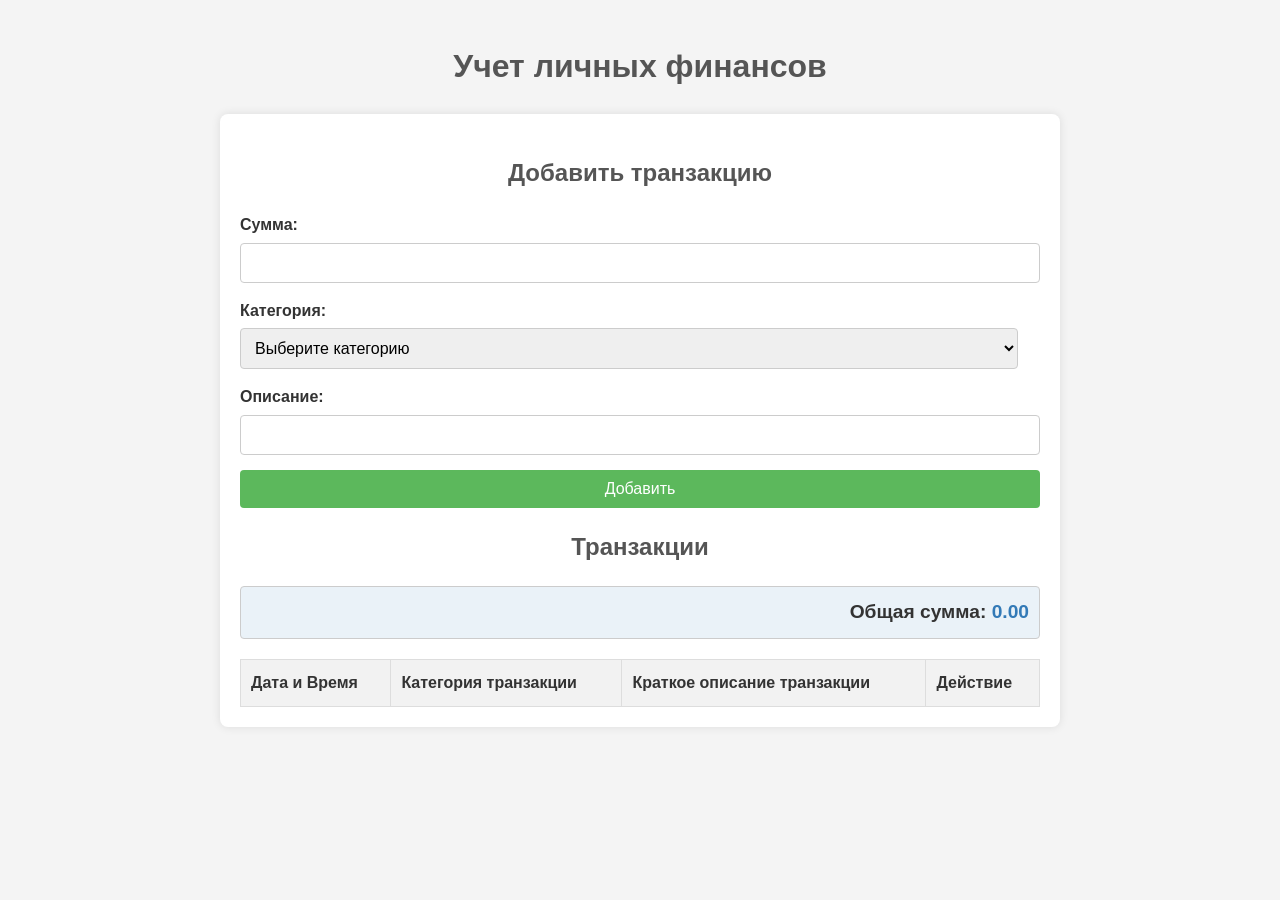
==== lab4/index.html @ 90d61179 "Add files via upload" ====
<!DOCTYPE html>
<html lang="ru">
<head>
    <meta charset="UTF-8">
    <meta name="viewport" content="width=device-width, initial-scale=1.0">
    <title>Финансавый Трекер</title>
    <link rel="stylesheet" href="style.css">
</head>
<body>
    <h1>Учет личных финансов</h1>

    <div class="container">
        <h2>Добавить транзакцию</h2>
        <form id="transaction-form">
            <div class="form-group">
                <label for="amount">Сумма:</label>
                <input type="number" id="amount" step="0.01" required>
            </div>
            <div class="form-group">
                <label for="category">Категория:</label>
                <select id="category" required>
                    <option value="">Выберите категорию</option>
                    <option value="Доход">Доход</option>
                    <option value="Продукты">Продукты</option>
                    <option value="Транспорт">Транспорт</option>
                    <option value="Развлечения">Развлечения</option>
                    <option value="Здоровье">Здоровье</option>
                    <option value="Прочее">Прочее</option>
                </select>
            </div>
            <div class="form-group">
                <label for="description">Описание:</label>
                <input type="text" id="description" required>
            </div>
            <button type="submit">Добавить</button>
        </form>

        <h2>Транзакции</h2>
        <div class="total-container">
            Общая сумма: <span id="total-amount">0.00</span>
        </div>
        <table>
            <thead>
                <tr>
                    <th>Дата и Время</th>
                    <th>Категория транзакции</th>
                    <th>Краткое описание транзакции</th>
                    <th>Действие</th>
                </tr>
            </thead>
            <tbody id="transactions-table-body">
                </tbody>
        </table>

        <div id="transaction-details" class="transaction-details">
            <h3>Подробности транзакции:</h3>
            <p id="details-content"></p>
        </div>
    </div>

    <script src="src/index.js" type="module"></script>
</body>




</html>
---- lab4/style.css ----
body {
    font-family: sans-serif;
    line-height: 1.6;
    margin: 0;
    padding: 20px;
    background-color: #f4f4f4;
    color: #333;
}

.container {
    max-width: 800px;
    margin: 20px auto;
    background: #fff;
    padding: 20px;
    box-shadow: 0 0 10px rgba(0, 0, 0, 0.1);
    border-radius: 8px;
}

h1, h2, h3 {
    text-align: center;
    color: #555;
}

.form-group {
    margin-bottom: 15px;
}

.form-group label {
    display: block;
    margin-bottom: 5px;
    font-weight: bold;
}

.form-group input,
.form-group select {
    width: calc(100% - 22px); /* Adjust for padding and border */
    padding: 10px;
    border: 1px solid #ccc;
    border-radius: 4px;
    font-size: 1em;
}

button {
    display: block;
    width: 100%;
    padding: 10px;
    background-color: #5cb85c;
    color: white;
    border: none;
    border-radius: 4px;
    font-size: 1em;
    cursor: pointer;
    transition: background-color 0.3s ease;
}

button:hover {
    background-color: #4cae4c;
}

table {
    width: 100%;
    border-collapse: collapse;
    margin-top: 20px;
}

table th, table td {
    padding: 10px;
    border: 1px solid #ddd;
    text-align: left;
}

table th {
    background-color: #f2f2f2;
    font-weight: bold;
}

table tbody tr:nth-child(even) {
    background-color: #f9f9f9;
}

table tbody tr:hover {
    background-color: #e9e9e9;
    cursor: pointer;
}

.delete-btn {
    background-color: #d9534f;
    color: white;
    border: none;
    padding: 5px 10px;
    border-radius: 4px;
    cursor: pointer;
    transition: background-color 0.3s ease;
}

.delete-btn:hover {
    background-color: #c9302c;
}

/* Transaction row colors */
.transaction-row.positive {
    color: green;
}

.transaction-row.negative {
    color: red;
}

.total-container {
    margin-top: 20px;
    font-size: 1.2em;
    font-weight: bold;
    text-align: right;
    padding: 10px;
    border: 1px solid #ccc;
    border-radius: 4px;
    background-color: #eaf2f8; /* Light blue background */
}

#total-amount {
    color: #337ab7; /* Bootstrap info color */
}

.transaction-details {
    margin-top: 20px;
    padding: 15px;
    border: 1px solid #ccc;
    border-radius: 4px;
    background-color: #f9f9f9;
    display: none; /* Initially hidden */
}

.transaction-details h3 {
    margin-top: 0;
    margin-bottom: 10px;
    text-align: left;
}
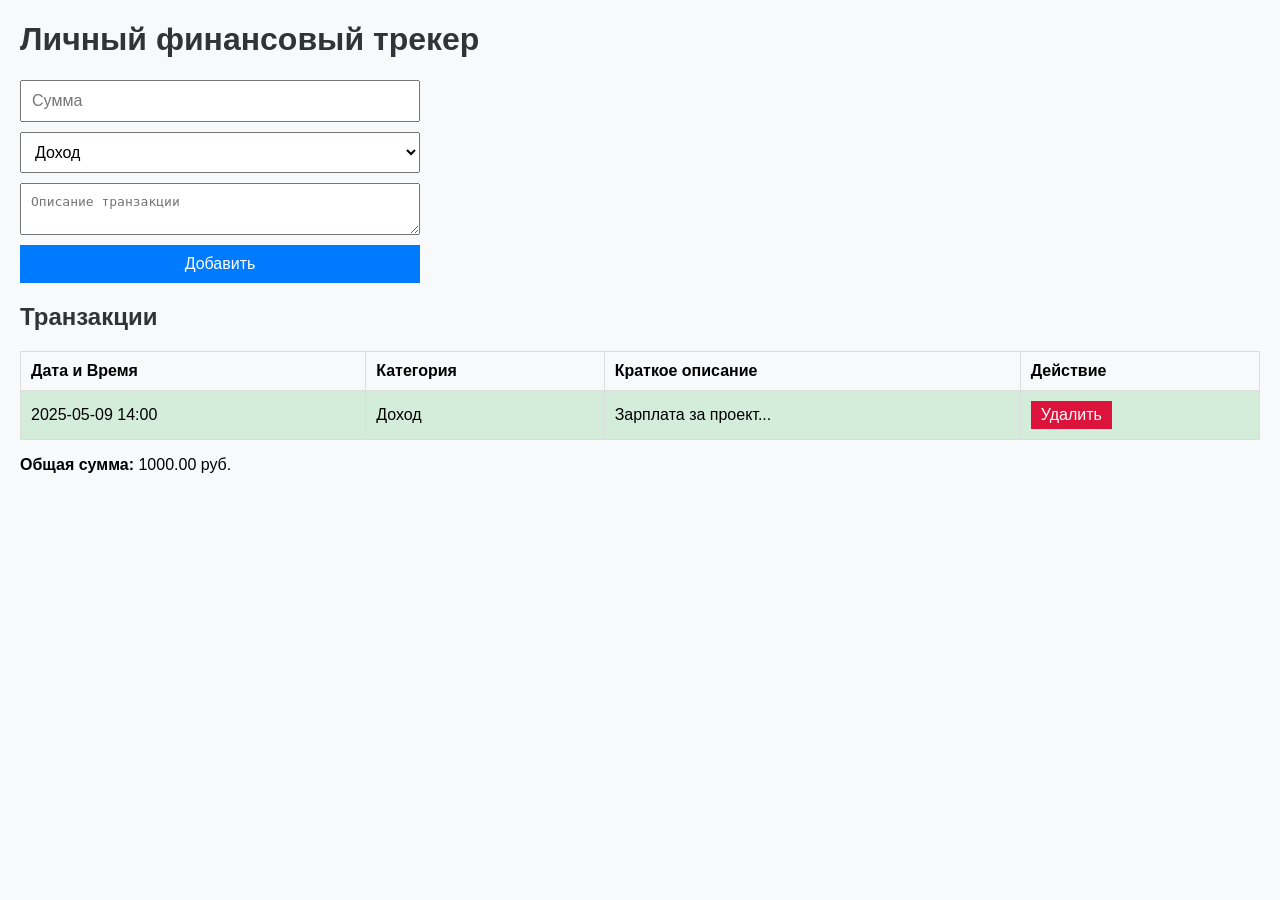
==== commit d5ace6c5: "Add files via upload" ====
--- a/lab4/index.html
+++ b/lab4/index.html
@@ -1,67 +1,42 @@
-<!DOCTYPE html>
-<html lang="ru">
-<head>
-    <meta charset="UTF-8">
-    <meta name="viewport" content="width=device-width, initial-scale=1.0">
-    <title>Финансавый Трекер</title>
-    <link rel="stylesheet" href="style.css">
-</head>
-<body>
-    <h1>Учет личных финансов</h1>
-
-    <div class="container">
-        <h2>Добавить транзакцию</h2>
-        <form id="transaction-form">
-            <div class="form-group">
-                <label for="amount">Сумма:</label>
-                <input type="number" id="amount" step="0.01" required>
-            </div>
-            <div class="form-group">
-                <label for="category">Категория:</label>
-                <select id="category" required>
-                    <option value="">Выберите категорию</option>
-                    <option value="Доход">Доход</option>
-                    <option value="Продукты">Продукты</option>
-                    <option value="Транспорт">Транспорт</option>
-                    <option value="Развлечения">Развлечения</option>
-                    <option value="Здоровье">Здоровье</option>
-                    <option value="Прочее">Прочее</option>
-                </select>
-            </div>
-            <div class="form-group">
-                <label for="description">Описание:</label>
-                <input type="text" id="description" required>
-            </div>
-            <button type="submit">Добавить</button>
-        </form>
-
-        <h2>Транзакции</h2>
-        <div class="total-container">
-            Общая сумма: <span id="total-amount">0.00</span>
-        </div>
-        <table>
-            <thead>
-                <tr>
-                    <th>Дата и Время</th>
-                    <th>Категория транзакции</th>
-                    <th>Краткое описание транзакции</th>
-                    <th>Действие</th>
-                </tr>
-            </thead>
-            <tbody id="transactions-table-body">
-                </tbody>
-        </table>
-
-        <div id="transaction-details" class="transaction-details">
-            <h3>Подробности транзакции:</h3>
-            <p id="details-content"></p>
-        </div>
-    </div>
-
-    <script src="src/index.js" type="module"></script>
-</body>
-
-
-
-
-</html>+<!DOCTYPE html>
+<html lang="ru">
+<head>
+  <meta charset="UTF-8">
+  <meta name="viewport" content="width=device-width, initial-scale=1.0">
+  <title>Учет личных финансов</title>
+  <link rel="stylesheet" href="style.css">
+</head>
+<body>
+  <h1>Личный финансовый трекер</h1>
+
+  <form id="transaction-form">
+    <input type="number" id="amount" placeholder="Сумма" required>
+    <select id="category" required>
+      <option value="Доход">Доход</option>
+      <option value="Расход">Расход</option>
+      <option value="Прочее">Прочее</option>
+    </select>
+    <textarea id="description" placeholder="Описание транзакции" required></textarea>
+    <button type="submit">Добавить</button>
+  </form>
+
+  <h2>Транзакции</h2>
+  <table>
+    <thead>
+      <tr>
+        <th>Дата и Время</th>
+        <th>Категория</th>
+        <th>Краткое описание</th>
+        <th>Действие</th>
+      </tr>
+    </thead>
+    <tbody id="transactions-body"></tbody>
+  </table>
+
+  <p><strong>Общая сумма:</strong> <span id="total">0.00 лей.</span></p>
+
+  <div id="full-description" style="margin-top: 1em; font-style: italic;"></div>
+
+  <script type="module" src="./src/index.js"></script>
+</body>
+</html>
--- a/lab4/style.css
+++ b/lab4/style.css
@@ -1,137 +1,66 @@
-body {
-    font-family: sans-serif;
-    line-height: 1.6;
-    margin: 0;
-    padding: 20px;
-    background-color: #f4f4f4;
-    color: #333;
-}
-
-.container {
-    max-width: 800px;
-    margin: 20px auto;
-    background: #fff;
-    padding: 20px;
-    box-shadow: 0 0 10px rgba(0, 0, 0, 0.1);
-    border-radius: 8px;
-}
-
-h1, h2, h3 {
-    text-align: center;
-    color: #555;
-}
-
-.form-group {
-    margin-bottom: 15px;
-}
-
-.form-group label {
-    display: block;
-    margin-bottom: 5px;
-    font-weight: bold;
-}
-
-.form-group input,
-.form-group select {
-    width: calc(100% - 22px); /* Adjust for padding and border */
-    padding: 10px;
-    border: 1px solid #ccc;
-    border-radius: 4px;
-    font-size: 1em;
-}
-
-button {
-    display: block;
-    width: 100%;
-    padding: 10px;
-    background-color: #5cb85c;
-    color: white;
-    border: none;
-    border-radius: 4px;
-    font-size: 1em;
-    cursor: pointer;
-    transition: background-color 0.3s ease;
-}
-
-button:hover {
-    background-color: #4cae4c;
-}
-
-table {
-    width: 100%;
-    border-collapse: collapse;
-    margin-top: 20px;
-}
-
-table th, table td {
-    padding: 10px;
-    border: 1px solid #ddd;
-    text-align: left;
-}
-
-table th {
-    background-color: #f2f2f2;
-    font-weight: bold;
-}
-
-table tbody tr:nth-child(even) {
-    background-color: #f9f9f9;
-}
-
-table tbody tr:hover {
-    background-color: #e9e9e9;
-    cursor: pointer;
-}
-
-.delete-btn {
-    background-color: #d9534f;
-    color: white;
-    border: none;
-    padding: 5px 10px;
-    border-radius: 4px;
-    cursor: pointer;
-    transition: background-color 0.3s ease;
-}
-
-.delete-btn:hover {
-    background-color: #c9302c;
-}
-
-/* Transaction row colors */
-.transaction-row.positive {
-    color: green;
-}
-
-.transaction-row.negative {
-    color: red;
-}
-
-.total-container {
-    margin-top: 20px;
-    font-size: 1.2em;
-    font-weight: bold;
-    text-align: right;
-    padding: 10px;
-    border: 1px solid #ccc;
-    border-radius: 4px;
-    background-color: #eaf2f8; /* Light blue background */
-}
-
-#total-amount {
-    color: #337ab7; /* Bootstrap info color */
-}
-
-.transaction-details {
-    margin-top: 20px;
-    padding: 15px;
-    border: 1px solid #ccc;
-    border-radius: 4px;
-    background-color: #f9f9f9;
-    display: none; /* Initially hidden */
-}
-
-.transaction-details h3 {
-    margin-top: 0;
-    margin-bottom: 10px;
-    text-align: left;
-}+body {
+    font-family: Arial, sans-serif;
+    margin: 20px;
+    background-color: #f8f9fa;
+  }
+  
+  h1, h2 {
+    color: #333;
+  }
+  
+  form {
+    margin-bottom: 20px;
+    display: flex;
+    flex-direction: column;
+    gap: 10px;
+    max-width: 400px;
+  }
+  
+  input, select, textarea, button {
+    padding: 10px;
+    font-size: 1em;
+  }
+  
+  button {
+    background-color: #007bff;
+    color: white;
+    border: none;
+    cursor: pointer;
+  }
+  
+  button:hover {
+    background-color: #0056b3;
+  }
+  
+  table {
+    width: 100%;
+    border-collapse: collapse;
+    margin-bottom: 10px;
+  }
+  
+  th, td {
+    border: 1px solid #ddd;
+    padding: 10px;
+    text-align: left;
+  }
+  
+  .positive {
+    background-color: #d4edda;
+  }
+  
+  .negative {
+    background-color: #f8d7da;
+  }
+  
+  .delete-btn {
+    background-color: crimson;
+    color: white;
+    border: none;
+    padding: 5px 10px;
+    cursor: pointer;
+  }
+  
+  .delete-btn:hover {
+    background-color: darkred;
+  }
+  
